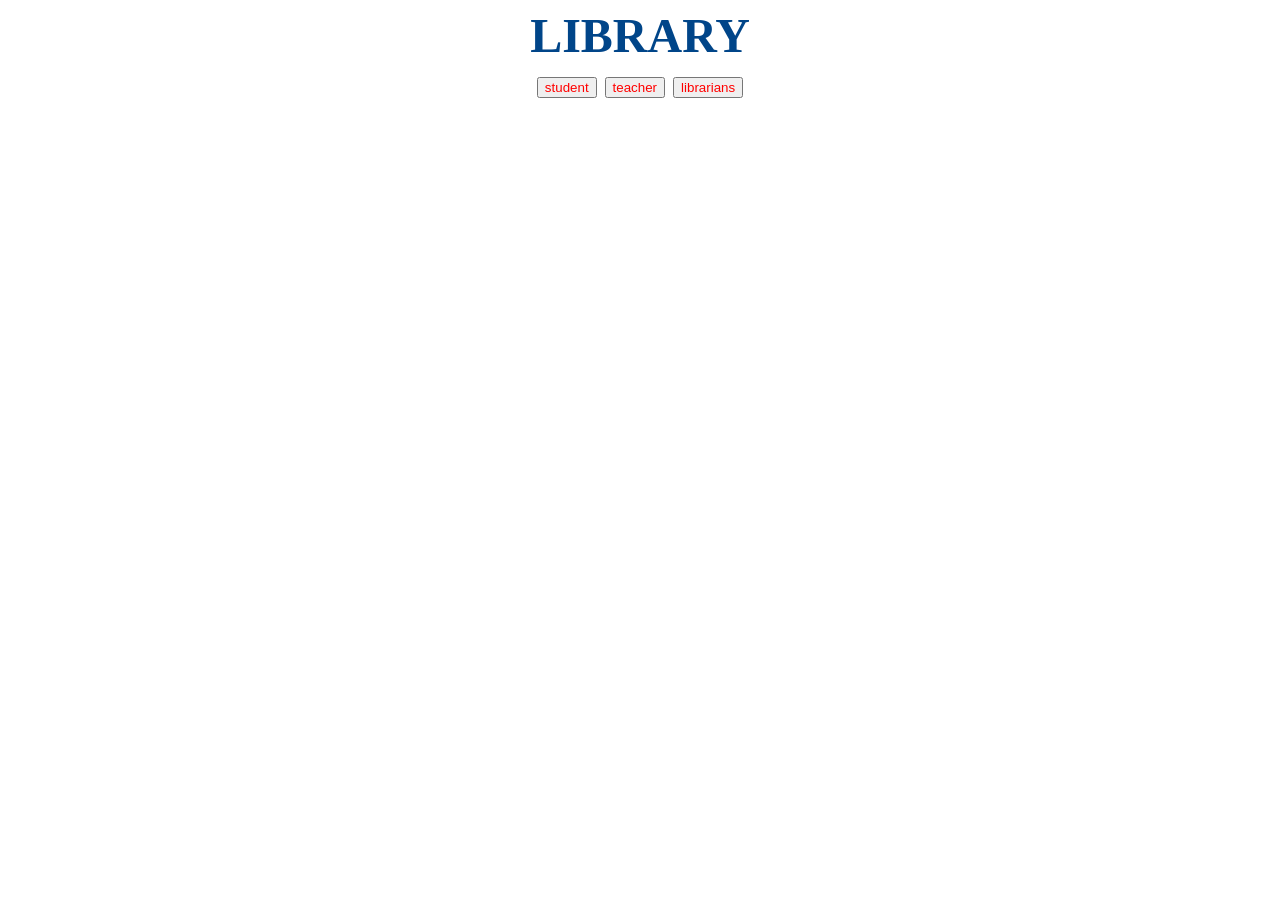
==== library/index.html @ fff7beff "setup" ====
<html
<head>
</head>
<body class="background =" C:\Users\lavanya\Downloads\lib.jpg",center">
</body>
<h1 align= "middle"><font size= "20" style ="verdana" color ="#004589 "> LIBRARY </font>
<div>
    <button > <font color="red"> student <font></button>
    <button> <font color="red"> teacher <font></button>
    <button > <font color="red"> librarians <font></button>
</div>

</body>
</html>
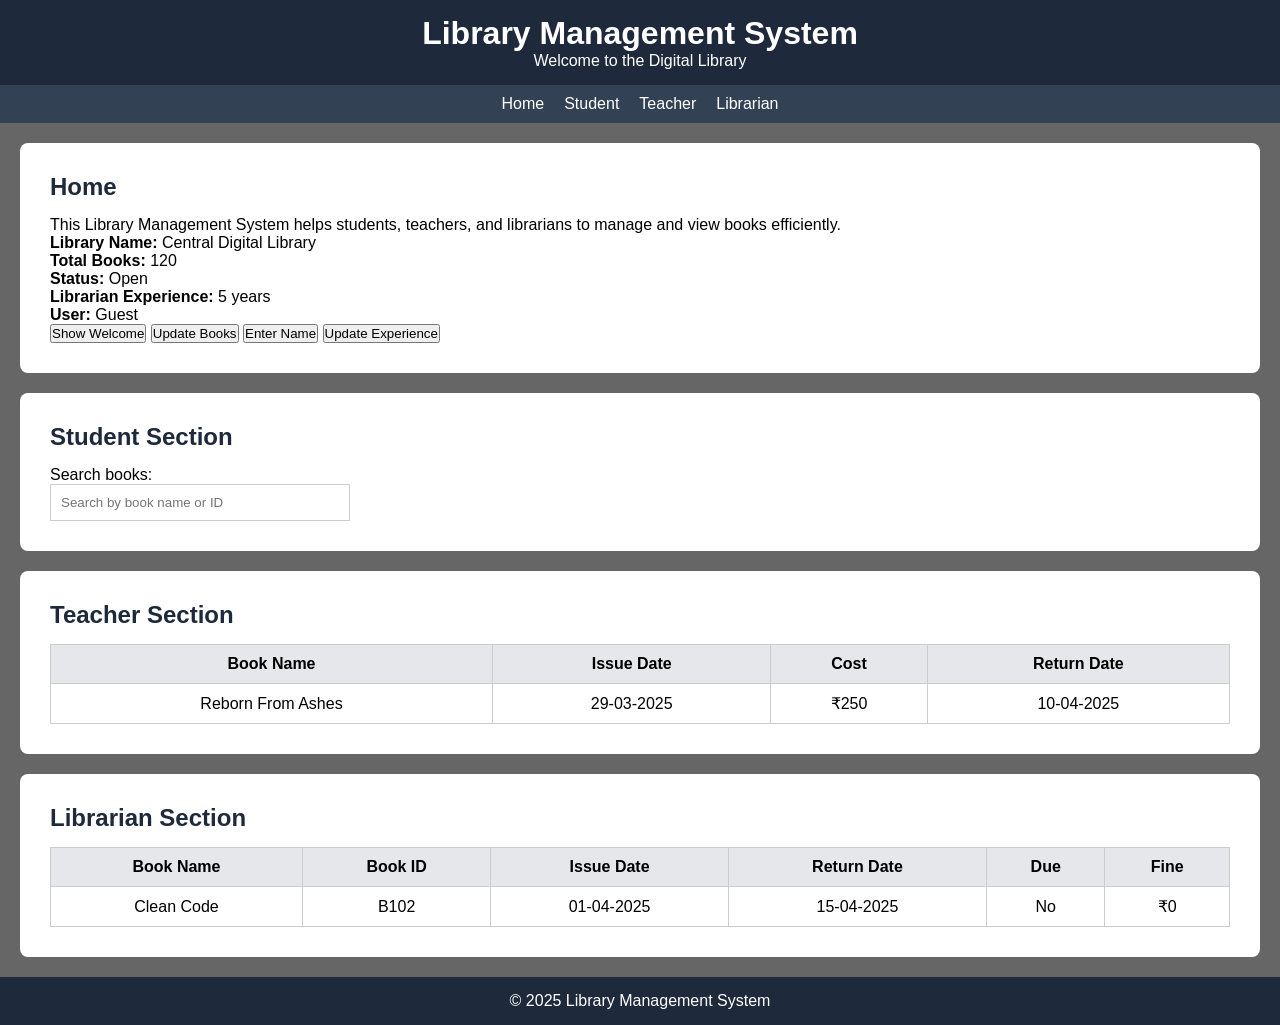
==== commit d01b36e9: "added javascript features" ====
--- a/library/index.html
+++ b/library/index.html
@@ -1,16 +1,320 @@
-
-<html
+ <!DOCTYPE html>
+<html lang="en">
 <head>
+    <meta charset="UTF-8">
+    <title>Library Management System</title>
+
+    <style>
+        * {
+            margin: 0;
+            padding: 0;
+            box-sizing: border-box;
+            font-family: Arial, sans-serif;
+        }
+
+        body {
+            background: url("image.jpg") no-repeat center center fixed;
+            background-size: cover;
+        }
+
+        /* Overlay */
+        .overlay {
+            background: rgba(0, 0, 0, 0.6);
+            min-height: 100vh;
+        }
+
+        /* Header */
+        header {
+            background-color: #1e293b;
+            color: white;
+            padding: 15px;
+            text-align: center;
+        }
+
+        /* Navigation */
+        nav {
+            background-color: #334155;
+            padding: 10px;
+        }
+
+        nav ul {
+            list-style: none;
+            display: flex;
+            justify-content: center;
+            gap: 20px;
+        }
+
+        nav ul li a {
+            color: white;
+            text-decoration: none;
+            font-size: 16px;
+        }
+
+        nav ul li a:hover {
+            text-decoration: underline;
+        }
+
+         
+ 
+
+        /* Sections */
+        section {
+            padding: 30px;
+            margin: 20px;
+            background: white;
+            border-radius: 8px;
+        }
+
+        section h2 {
+            margin-bottom: 15px;
+            color: #1e293b;
+        }
+
+        /* Search */
+        .search-box input {
+            width: 300px;
+            padding: 10px;
+            border: 1px solid #ccc;
+        }
+
+        /* Table */
+        table {
+            width: 100%;
+            border-collapse: collapse;
+            margin-top: 15px;
+        }
+
+        table th, table td {
+            border: 1px solid #ccc;
+            padding: 10px;
+            text-align: center;
+        }
+
+        table th {
+            background-color: #e5e7eb;
+        }
+
+        /* Footer */
+        footer {
+            background-color: #1e293b;
+            color: white;
+            text-align: center;
+            padding: 15px;
+            margin-top: 20px;
+        }
+    </style>
 </head>
-<body class="background =" C:\Users\lavanya\Downloads\lib.jpg",center">
-</body>
-<h1 align= "middle"><font size= "20" style ="verdana" color ="#004589 "> LIBRARY </font>
-<div>
-    <button > <font color="red"> student <font></button>
-    <button> <font color="red"> teacher <font></button>
-    <button > <font color="red"> librarians <font></button>
+
+<body>
+<div class="overlay">
+
+    <!-- HEADER -->
+    <header>
+        <h1>Library Management System</h1>
+        <p>Welcome to the Digital Library</p>
+    </header>
+
+    <!-- NAVIGATION -->
+    <nav>
+        <ul>
+            <li><a href="#home">Home</a></li>
+            <li><a href="#student">Student</a></li>
+            <li><a href="#teacher">Teacher</a></li>
+            <li><a href="#librarian">Librarian</a></li>
+        </ul>
+    </nav>
+
+    <!-- HOME -->
+    <section id="home">
+        <h2>Home</h2>
+        <p>
+            This Library Management System helps students, teachers,
+            and librarians to manage and view books efficiently.
+        </p>
+        <p><b>Library Name:</b> Central Digital Library</p>
+<p><b>Total Books:</b> <span id="bookCount">120</span></p>
+<p><b>Status:</b> <span id="status">Open</span></p>
+<p><b>Librarian Experience:</b> <span id="experience">5</span> years</p>
+<p><b>User:</b> <span id="userName">Guest</span></p>
+
+<button id="welcomeBtn">Show Welcome</button>
+<button onclick="confirmUpdate()">Update Books</button>
+<button onclick="askUserName()">Enter Name</button>
+<button onclick="librarian.updateExperience()">Update Experience</button>
+
+    </section>
+
+    <!-- STUDENT -->
+    <section id="student">
+        <h2>Student Section</h2>
+        <p>Search books:</p>
+        <div class="search-box">
+            <input type="text" placeholder="Search by book name or ID">
+        </div>
+    </section>
+
+    <!-- TEACHER -->
+    <section id="teacher">
+        <h2>Teacher Section</h2>
+        <table>
+            <tr>
+                <th>Book Name</th>
+                <th>Issue Date</th>
+                <th>Cost</th>
+                <th>Return Date</th>
+            </tr>
+            <tr>
+                <td>Reborn From Ashes</td>
+                <td>29-03-2025</td>
+                <td>₹250</td>
+                <td>10-04-2025</td>
+            </tr>
+        </table>
+    </section>
+
+    <!-- LIBRARIAN -->
+    <section id="librarian">
+        <h2>Librarian Section</h2>
+        <table>
+            <tr>
+                <th>Book Name</th>
+                <th>Book ID</th>
+                <th>Issue Date</th>
+                <th>Return Date</th>
+                <th>Due</th>
+                <th>Fine</th>
+            </tr>
+            <tr>
+                <td>Clean Code</td>
+                <td>B102</td>
+                <td>01-04-2025</td>
+                <td>15-04-2025</td>
+                <td>No</td>
+                <td>₹0</td>
+            </tr>
+        </table>
+    </section>
+
+    <!-- FOOTER -->
+    <footer>
+        <p>© 2025 Library Management System</p>
+    </footer>
+
 </div>
+<script>
+/* =====================================================
+   1. VARIABLES
+   ===================================================== */
+
+// const variable (cannot be reassigned)
+const libraryName = "Central Digital Library";
+
+// let variables (can be reassigned)
+let totalBooks = 120;
+let libraryStatus = "Open";
+
+console.log("Library Name:", libraryName);
+console.log("Total Books:", totalBooks);
+console.log("Library Status:", libraryStatus);
+
+// Attempt to reassign const (commented to avoid error)
+// libraryName = "New Library"; // ❌ Error
+
+// Dynamic update using let
+function updateBooks() {
+    totalBooks += 10;
+    document.getElementById("bookCount").innerText = totalBooks;
+    console.log("Updated Book Count:", totalBooks);
+}
+
+/* =====================================================
+   2. FUNCTIONS
+   ===================================================== */
+
+// Function declaration
+function showWelcome() {
+    alert("Welcome to the Library Management System");
+}
+
+// Function expression
+const changeStatus = function () {
+    libraryStatus = "Closed";
+    document.getElementById("status").innerText = libraryStatus;
+};
+
+// Arrow function
+const greetUser = (name) => {
+    return "Hello " + name + ", happy reading!";
+};
+
+// Function with parameters + return
+function calculateFine(daysLate) {
+    return daysLate * 5;
+}
+
+/* =====================================================
+   3. OBJECTS
+   ===================================================== */
+
+const librarian = {
+    name: "Anita",
+    role: "Librarian",
+    experience: 5,
+
+    // 4. METHOD
+    updateExperience: function () {
+        this.experience++;
+        document.getElementById("experience").innerText = this.experience;
+    }
+};
+
+console.log(librarian);
+console.log(librarian.name);          // dot notation
+console.log(librarian["role"]);       // bracket notation
+
+/* =====================================================
+   5. POP-UP BOXES
+   ===================================================== */
+
+function askUserName() {
+    let userName = prompt("Enter your name:");
+    if (userName) {
+        document.getElementById("userName").innerText = userName;
+        alert("Welcome " + userName);
+    }
+}
+
+function confirmUpdate() {
+    let choice = confirm("Do you want to update book count?");
+    if (choice) {
+        updateBooks();
+    }
+}
+
+/* =====================================================
+   6. EVENTS & EVENT LISTENERS
+   ===================================================== */
+
+document.addEventListener("DOMContentLoaded", () => {
+
+    // Click event – content change
+    document.getElementById("welcomeBtn")
+        .addEventListener("click", showWelcome);
+
+    // Mouseover event – style change
+    document.getElementById("home")
+        .addEventListener("mouseover", function () {
+            this.style.backgroundColor = "#ffff00";
+        });
+
+    // Mouseout event – reset style
+    document.getElementById("home")
+        .addEventListener("mouseout", function () {
+            this.style.backgroundColor = "white";
+        });
+
+});
+</script>
 
 </body>
 </html>
-
